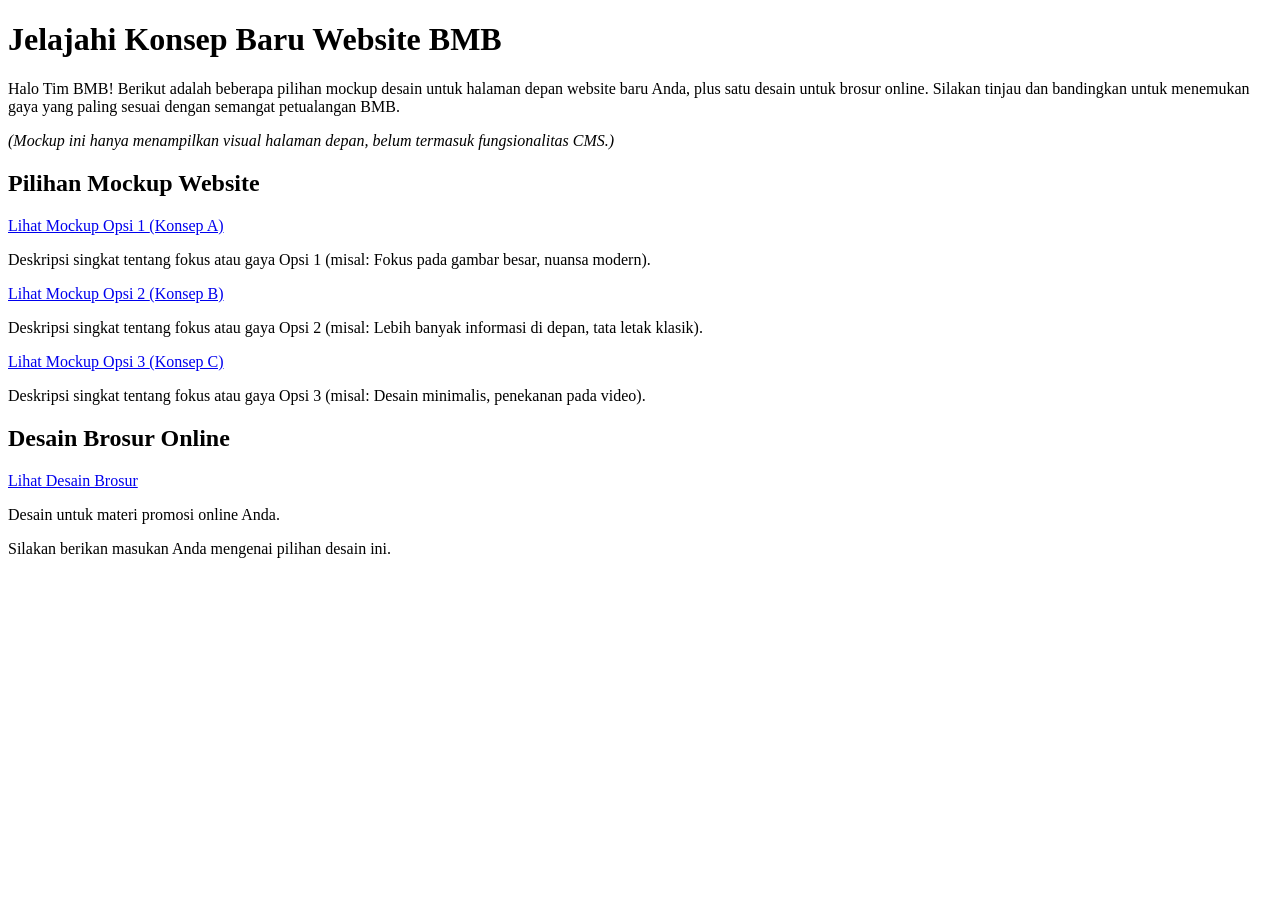
==== index.html @ 13719c78 "Create index.html" ====
<!DOCTYPE html>
<html lang="id">
<head>
    <meta charset="UTF-8">
    <meta name="viewport" content="width=device-width, initial-scale=1.0">
    <title>Pilihan Desain Website Baru untuk BMB: Tour Sepeda Gunung</title>
    <link rel="stylesheet" href="style.css">
    <link rel="preconnect" href="https://fonts.googleapis.com">
    <link rel="preconnect" href="https://fonts.gstatic.com" crossorigin>
    <link href="https://fonts.googleapis.com/css2?family=Poppins:wght@400;600;700&display=swap" rel="stylesheet">
</head>
<body>

    <div class="container">

        <header>
            <h1>Jelajahi Konsep Baru Website BMB</h1>
            <p>Halo Tim BMB! Berikut adalah beberapa pilihan mockup desain untuk halaman depan website baru Anda, plus satu desain untuk brosur online. Silakan tinjau dan bandingkan untuk menemukan gaya yang paling sesuai dengan semangat petualangan BMB.</p>
            <p class="note"><em>(Mockup ini hanya menampilkan visual halaman depan, belum termasuk fungsionalitas CMS.)</em></p>
        </header>

        <section class="design-options">
            <h2>Pilihan Mockup Website</h2>

            <div class="option-card">
                <a href="#" target="_blank" class="btn-view">
                    Lihat Mockup Opsi 1
                    <span>(Konsep A)</span>
                </a>
                <p class="description">Deskripsi singkat tentang fokus atau gaya Opsi 1 (misal: Fokus pada gambar besar, nuansa modern).</p>
            </div>

            <div class="option-card">
                <a href="#" target="_blank" class="btn-view">
                    Lihat Mockup Opsi 2
                    <span>(Konsep B)</span>
                </a>
                <p class="description">Deskripsi singkat tentang fokus atau gaya Opsi 2 (misal: Lebih banyak informasi di depan, tata letak klasik).</p>
            </div>

            <div class="option-card">
                <a href="#" target="_blank" class="btn-view">
                    Lihat Mockup Opsi 3
                    <span>(Konsep C)</span>
                </a>
                <p class="description">Deskripsi singkat tentang fokus atau gaya Opsi 3 (misal: Desain minimalis, penekanan pada video).</p>
            </div>
        </section>

        <section class="brochure-option">
            <h2>Desain Brosur Online</h2>

            <div class="option-card">
                 <a href="#" target="_blank" class="btn-view btn-brochure">
                    Lihat Desain Brosur
                 </a>
                 <p class="description">Desain untuk materi promosi online Anda.</p>
            </div>
        </section>

        <footer>
            <p>Silakan berikan masukan Anda mengenai pilihan desain ini.</p>
        </footer>

    </div>

</body>
</html>
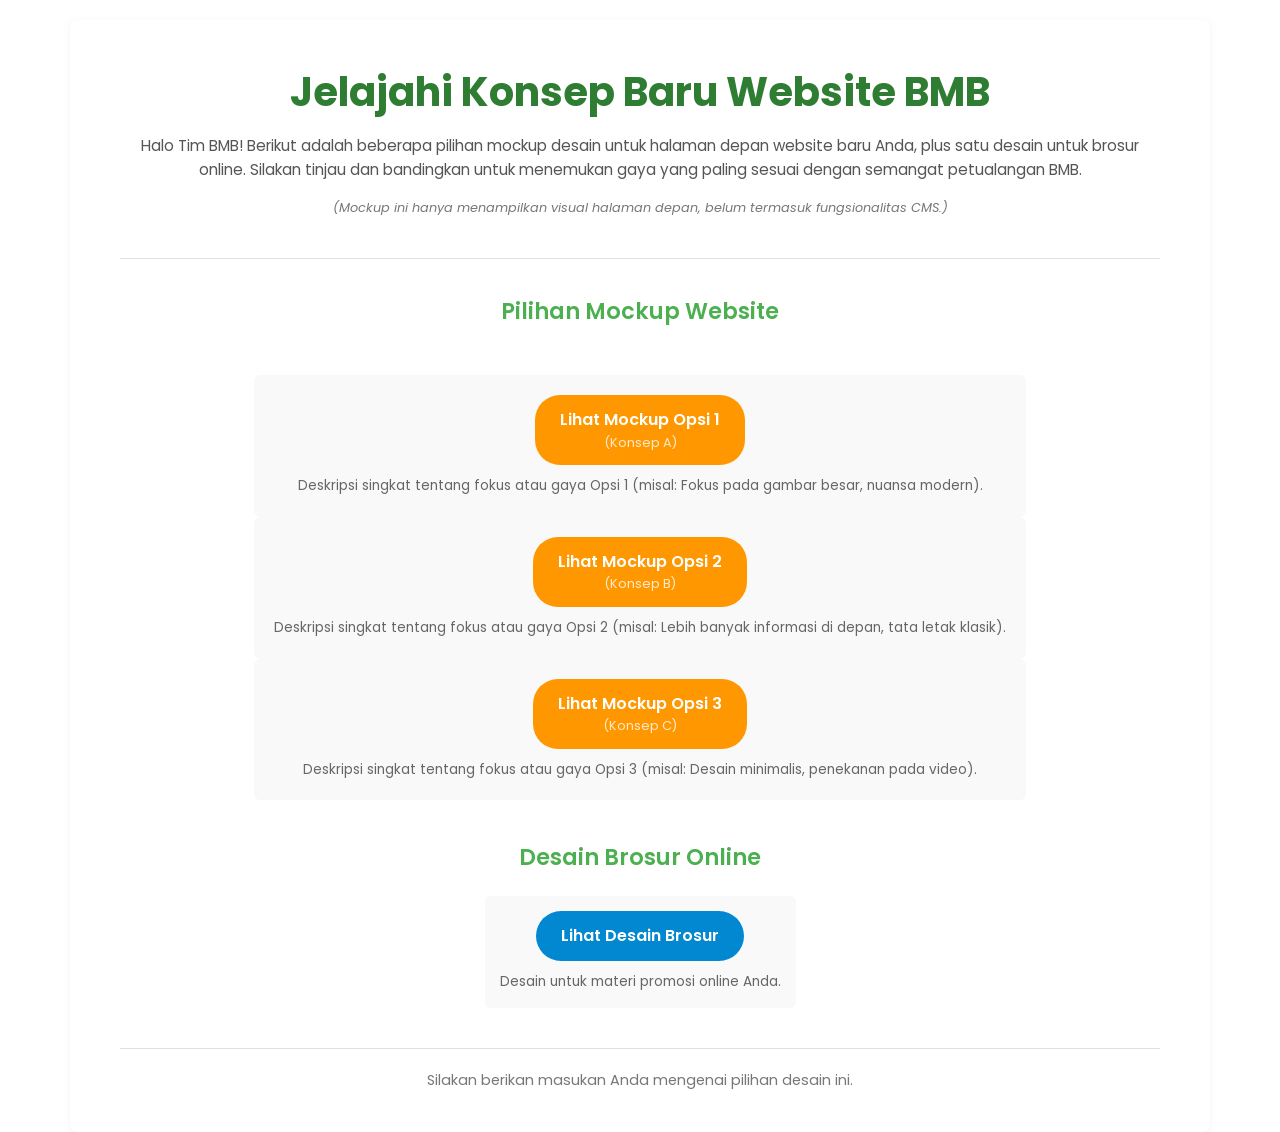
==== commit b30a0dd5: "Update index.html" ====
--- a/index.html
+++ b/index.html
@@ -22,29 +22,34 @@
         <section class="design-options">
             <h2>Pilihan Mockup Website</h2>
 
-            <div class="option-card">
-                <a href="#" target="_blank" class="btn-view">
-                    Lihat Mockup Opsi 1
-                    <span>(Konsep A)</span>
-                </a>
-                <p class="description">Deskripsi singkat tentang fokus atau gaya Opsi 1 (misal: Fokus pada gambar besar, nuansa modern).</p>
+            <!-- Wrapper Grid untuk Mockup -->
+            <div class="mockup-grid">
+                <div class="option-card">
+                    <a href="#" target="_blank" class="btn-view">
+                        Lihat Mockup Opsi 1
+                        <span>(Konsep A)</span>
+                    </a>
+                    <p class="description">Deskripsi singkat tentang fokus atau gaya Opsi 1 (misal: Fokus pada gambar besar, nuansa modern).</p>
+                </div>
+
+                <div class="option-card">
+                    <a href="#" target="_blank" class="btn-view">
+                        Lihat Mockup Opsi 2
+                        <span>(Konsep B)</span>
+                    </a>
+                    <p class="description">Deskripsi singkat tentang fokus atau gaya Opsi 2 (misal: Lebih banyak informasi di depan, tata letak klasik).</p>
+                </div>
+
+                <div class="option-card">
+                    <a href="#" target="_blank" class="btn-view">
+                        Lihat Mockup Opsi 3
+                        <span>(Konsep C)</span>
+                    </a>
+                    <p class="description">Deskripsi singkat tentang fokus atau gaya Opsi 3 (misal: Desain minimalis, penekanan pada video).</p>
+                </div>
             </div>
+            <!-- Akhir Wrapper Grid -->
 
-            <div class="option-card">
-                <a href="#" target="_blank" class="btn-view">
-                    Lihat Mockup Opsi 2
-                    <span>(Konsep B)</span>
-                </a>
-                <p class="description">Deskripsi singkat tentang fokus atau gaya Opsi 2 (misal: Lebih banyak informasi di depan, tata letak klasik).</p>
-            </div>
-
-            <div class="option-card">
-                <a href="#" target="_blank" class="btn-view">
-                    Lihat Mockup Opsi 3
-                    <span>(Konsep C)</span>
-                </a>
-                <p class="description">Deskripsi singkat tentang fokus atau gaya Opsi 3 (misal: Desain minimalis, penekanan pada video).</p>
-            </div>
         </section>
 
         <section class="brochure-option">
--- a/style.css
+++ b/style.css
@@ -0,0 +1,197 @@
+/* Import Font (jika menggunakan Google Fonts) */
+@import url('https://fonts.googleapis.com/css2?family=Poppins:wght@400;600;700&display=swap');
+
+/* Reset Dasar & Pengaturan Global */
+* {
+    margin: 0;
+    padding: 0;
+    box-sizing: border-box;
+}
+
+body {
+    font-family: 'Poppins', 'Segoe UI', Tahoma, Geneva, Verdana, sans-serif; /* Prioritaskan Poppins */
+    line-height: 1.6;
+    background-color: #F4F1E_A; /* Warna latar belakang - krem/pasir lembut */
+    color: #3D405B; /* Warna teks utama - coklat tua keabu-abuan */
+    padding-top: 20px; /* Beri sedikit ruang di atas */
+}
+
+.container {
+    max-width: 600px; /* Batas lebar maksimum di layar besar */
+    margin: 0 auto; /* Pusatkan container */
+    padding: 20px;
+    background-color: #FFFFFF; /* Latar belakang konten putih */
+    border-radius: 8px; /* Sedikit lengkungan sudut */
+    box-shadow: 0 2px 10px rgba(0, 0, 0, 0.05); /* Bayangan halus */
+}
+
+/* Header */
+header {
+    text-align: center;
+    margin-bottom: 30px;
+    border-bottom: 1px solid #E0E0E0; /* Garis pemisah halus */
+    padding-bottom: 20px;
+}
+
+header h1 {
+    color: #2E7D32; /* Hijau Hutan Tua - Warna utama BMB */
+    font-size: 1.8em; /* Ukuran judul utama */
+    margin-bottom: 10px;
+    font-weight: 700; /* Tebal */
+}
+
+header p {
+    font-size: 0.95em;
+    color: #555; /* Abu-abu sedikit lebih gelap untuk teks pengantar */
+    margin-bottom: 15px;
+}
+
+header .note {
+    font-size: 0.8em;
+    font-style: italic;
+    color: #777;
+}
+
+/* Bagian Opsi Desain */
+.design-options h2,
+.brochure-option h2 {
+    color: #4CAF50; /* Hijau Cerah - Sub-judul */
+    margin-bottom: 20px;
+    font-size: 1.4em;
+    font-weight: 600;
+    text-align: center; /* Pusatkan sub-judul */
+}
+
+.option-card {
+    background-color: #f9f9f9; /* Latar belakang kartu sedikit abu-abu */
+    border: 1px solid #e_0e0e_0; /* Border halus */
+    border-radius: 6px;
+    padding: 15px;
+    margin-bottom: 20px;
+    text-align: center; /* Pusatkan konten kartu */
+}
+
+.option-card .description {
+    font-size: 0.85em;
+    color: #666;
+    margin-top: 10px;
+}
+
+/* Tombol / Link Tampilan */
+.btn-view {
+    display: inline-block; /* Agar bisa diberi padding & margin */
+    background-color: #FF9800; /* Oranye - Energi, Kontras */
+    color: #FFFFFF; /* Teks putih */
+    padding: 12px 25px;
+    text-decoration: none;
+    border-radius: 25px; /* Tombol bentuk pil */
+    font-weight: 600;
+    font-size: 1em;
+    transition: background-color 0.3s ease, transform 0.2s ease;
+    border: none;
+    cursor: pointer;
+}
+
+.btn-view span {
+    display: block; /* Buat label tambahan di baris baru */
+    font-size: 0.8em;
+    font-weight: 400;
+    opacity: 0.8;
+}
+
+.btn-view:hover {
+    background-color: #F57C00; /* Oranye lebih gelap saat hover */
+    transform: translateY(-2px); /* Efek sedikit terangkat */
+}
+
+.btn-view:active {
+    transform: translateY(0); /* Kembali ke posisi normal saat diklik */
+}
+
+/* Tombol khusus untuk brosur (jika ingin warna berbeda) */
+.btn-brochure {
+     background-color: #0288D1; /* Biru Langit - Alternatif */
+}
+
+.btn-brochure:hover {
+     background-color: #01579B; /* Biru lebih gelap */
+}
+
+
+/* Footer */
+footer {
+    text-align: center;
+    margin-top: 30px;
+    padding-top: 15px;
+    border-top: 1px solid #E0E0E0; /* Garis pemisah */
+    font-size: 0.9em;
+    color: #777;
+}
+
+/* Penyesuaian untuk layar sedikit lebih besar (jika diperlukan) */
+@media (min-width: 768px) {
+    header h1 {
+        font-size: 2.2em;
+    }
+
+    .container {
+        padding: 30px 40px; /* Padding lebih besar di layar besar */
+    }
+}
+/* === Tambahan untuk Layout Desktop === */
+
+/* Terapkan gaya ini hanya untuk layar dengan lebar minimal 992px (umumnya tablet landscape / desktop kecil) */
+@media (min-width: 992px) {
+
+    .container {
+        max-width: 1140px; /* Lebarkan container utama untuk desktop */
+        padding: 40px 50px; /* Beri padding lebih lega */
+    }
+
+    header h1 {
+        font-size: 2.5em; /* Judul lebih besar di desktop */
+    }
+
+    /* --- Tata Letak Utama untuk Opsi --- */
+
+    /* Gunakan Flexbox untuk menata bagian opsi secara horizontal */
+    .design-options {
+        display: flex;            /* Aktifkan flex container */
+        justify-content: space-around; /* Beri jarak merata antar item */
+        align-items: flex-start;   /* Ratakan item ke atas jika tingginya beda */
+        gap: 25px;              /* Jarak antar kartu opsi */
+        flex-wrap: wrap;        /* Biarkan wrap jika container terlalu sempit (jarang terjadi di 992px+) */
+        margin-bottom: 40px;    /* Jarak bawah setelah grup mockup */
+    }
+
+    /* Atur basis lebar untuk setiap kartu mockup (kira-kira 1/3 lebar, dikurangi gap) */
+    .design-options .option-card {
+        flex-basis: calc(33.333% - 20px); /* Kalkulasi lebar basis untuk 3 kolom */
+        flex-grow: 1; /* Izinkan kartu sedikit membesar jika ada ruang ekstra */
+        margin-bottom: 0; /* Hapus margin bawah yg tadinya untuk mobile stacking */
+        padding: 20px; /* Sedikit padding lebih di dalam kartu */
+    }
+
+    /* Tengahkan bagian brosur dan batasi lebarnya agar tidak terlalu lebar */
+    .brochure-option {
+        text-align: center; /* Pastikan kontennya terpusat */
+    }
+
+    .brochure-option .option-card {
+        max-width: 400px; /* Batasi lebar kartu brosur */
+        margin: 0 auto; /* Tengahkan kartu brosur */
+        display: inline-block; /* Agar margin auto bekerja dan tetap bisa di-style */
+        width: auto; /* Biarkan lebarnya menyesuaikan konten, hingga max-width */
+    }
+
+     /* --- Penyesuaian Spasi Vertikal (agar lebih muat 1 layar) --- */
+    header {
+        margin-bottom: 35px;
+        padding-bottom: 25px;
+    }
+
+    footer {
+        margin-top: 40px;
+        padding-top: 20px;
+    }
+}
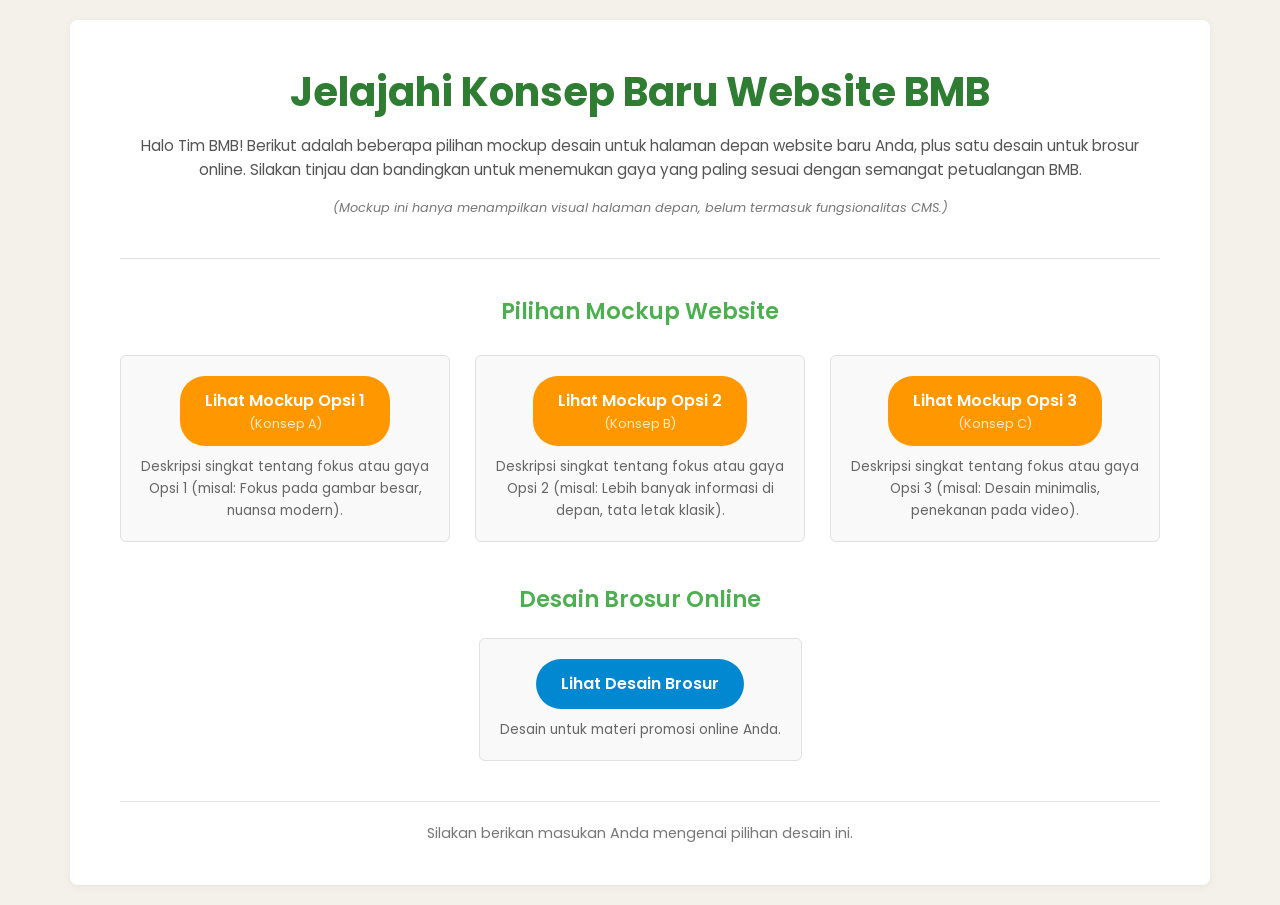
==== commit 54beb9cd: "Update index.html" ====
--- a/index.html
+++ b/index.html
@@ -25,7 +25,7 @@
             <!-- Wrapper Grid untuk Mockup -->
             <div class="mockup-grid">
                 <div class="option-card">
-                    <a href="#" target="_blank" class="btn-view">
+                    <a href="https://ynnadr.github.io/bmbwebsite/" target="_blank" class="btn-view">
                         Lihat Mockup Opsi 1
                         <span>(Konsep A)</span>
                     </a>
@@ -33,7 +33,7 @@
                 </div>
 
                 <div class="option-card">
-                    <a href="#" target="_blank" class="btn-view">
+                    <a href="https://ynnadr.github.io/bmbwebsite/indexa.html" target="_blank" class="btn-view">
                         Lihat Mockup Opsi 2
                         <span>(Konsep B)</span>
                     </a>
@@ -41,7 +41,7 @@
                 </div>
 
                 <div class="option-card">
-                    <a href="#" target="_blank" class="btn-view">
+                    <a href="https://ynnadr.github.io/bmbwebsite/indexb.html" target="_blank" class="btn-view">
                         Lihat Mockup Opsi 3
                         <span>(Konsep C)</span>
                     </a>
@@ -56,7 +56,7 @@
             <h2>Desain Brosur Online</h2>
 
             <div class="option-card">
-                 <a href="#" target="_blank" class="btn-view btn-brochure">
+                 <a href="https://ynnadr.github.io/onlinebrochure/" target="_blank" class="btn-view btn-brochure">
                     Lihat Desain Brosur
                  </a>
                  <p class="description">Desain untuk materi promosi online Anda.</p>
--- a/style.css
+++ b/style.css
@@ -11,13 +11,14 @@
 body {
     font-family: 'Poppins', 'Segoe UI', Tahoma, Geneva, Verdana, sans-serif; /* Prioritaskan Poppins */
     line-height: 1.6;
-    background-color: #F4F1E_A; /* Warna latar belakang - krem/pasir lembut */
+    background-color: #F4F1EA; /* Warna latar belakang - krem/pasir lembut */
     color: #3D405B; /* Warna teks utama - coklat tua keabu-abuan */
     padding-top: 20px; /* Beri sedikit ruang di atas */
+    padding-bottom: 20px; /* Ruang di bawah */
 }
 
 .container {
-    max-width: 600px; /* Batas lebar maksimum di layar besar */
+    max-width: 600px; /* Batas lebar maksimum di layar kecil/default */
     margin: 0 auto; /* Pusatkan container */
     padding: 20px;
     background-color: #FFFFFF; /* Latar belakang konten putih */
@@ -52,7 +53,12 @@
     color: #777;
 }
 
-/* Bagian Opsi Desain */
+/* Bagian Opsi Desain & Brosur */
+.design-options,
+.brochure-option {
+    margin-bottom: 30px; /* Jarak antar bagian */
+}
+
 .design-options h2,
 .brochure-option h2 {
     color: #4CAF50; /* Hijau Cerah - Sub-judul */
@@ -64,12 +70,19 @@
 
 .option-card {
     background-color: #f9f9f9; /* Latar belakang kartu sedikit abu-abu */
-    border: 1px solid #e_0e0e_0; /* Border halus */
+    border: 1px solid #e0e0e0; /* Border halus */
     border-radius: 6px;
     padding: 15px;
-    margin-bottom: 20px;
+    margin-bottom: 20px; /* Jarak antar kartu di mobile */
     text-align: center; /* Pusatkan konten kartu */
 }
+
+/* Hilangkan margin bawah pada kartu terakhir di setiap section (mobile view) */
+.design-options .option-card:last-child,
+.brochure-option .option-card:last-child {
+     margin-bottom: 0;
+}
+
 
 .option-card .description {
     font-size: 0.85em;
@@ -117,7 +130,6 @@
      background-color: #01579B; /* Biru lebih gelap */
 }
 
-
 /* Footer */
 footer {
     text-align: center;
@@ -128,19 +140,8 @@
     color: #777;
 }
 
-/* Penyesuaian untuk layar sedikit lebih besar (jika diperlukan) */
-@media (min-width: 768px) {
-    header h1 {
-        font-size: 2.2em;
-    }
-
-    .container {
-        padding: 30px 40px; /* Padding lebih besar di layar besar */
-    }
-}
-/* === Tambahan untuk Layout Desktop === */
-
-/* Terapkan gaya ini hanya untuk layar dengan lebar minimal 992px (umumnya tablet landscape / desktop kecil) */
+/* === Penyesuaian untuk Layar Desktop === */
+/* Terapkan gaya ini hanya untuk layar dengan lebar minimal 992px */
 @media (min-width: 992px) {
 
     .container {
@@ -148,50 +149,73 @@
         padding: 40px 50px; /* Beri padding lebih lega */
     }
 
+    header {
+        margin-bottom: 35px;
+        padding-bottom: 25px;
+    }
+
     header h1 {
         font-size: 2.5em; /* Judul lebih besar di desktop */
     }
 
-    /* --- Tata Letak Utama untuk Opsi --- */
-
-    /* Gunakan Flexbox untuk menata bagian opsi secara horizontal */
+    /* --- Tata Letak Bagian Opsi Mockup --- */
+
     .design-options {
-        display: flex;            /* Aktifkan flex container */
-        justify-content: space-around; /* Beri jarak merata antar item */
-        align-items: flex-start;   /* Ratakan item ke atas jika tingginya beda */
-        gap: 25px;              /* Jarak antar kartu opsi */
-        flex-wrap: wrap;        /* Biarkan wrap jika container terlalu sempit (jarang terjadi di 992px+) */
-        margin-bottom: 40px;    /* Jarak bawah setelah grup mockup */
-    }
-
-    /* Atur basis lebar untuk setiap kartu mockup (kira-kira 1/3 lebar, dikurangi gap) */
-    .design-options .option-card {
-        flex-basis: calc(33.333% - 20px); /* Kalkulasi lebar basis untuk 3 kolom */
-        flex-grow: 1; /* Izinkan kartu sedikit membesar jika ada ruang ekstra */
-        margin-bottom: 0; /* Hapus margin bawah yg tadinya untuk mobile stacking */
-        padding: 20px; /* Sedikit padding lebih di dalam kartu */
-    }
-
-    /* Tengahkan bagian brosur dan batasi lebarnya agar tidak terlalu lebar */
+        margin-bottom: 40px; /* Jarak ke bagian brosur */
+    }
+
+    .design-options h2 {
+        margin-bottom: 25px; /* Jarak dari judul ke grid kartu */
+    }
+
+    /* Terapkan Flexbox ke wrapper .mockup-grid */
+    .mockup-grid {
+        display: flex;
+        justify-content: space-around; /* Atau space-between jika ingin rapat ke tepi */
+        align-items: flex-start;
+        gap: 25px; /* Jarak antar kartu */
+        flex-wrap: wrap; /* Pengaman */
+    }
+
+    /* Styling untuk kartu mockup di dalam grid */
+    .mockup-grid .option-card {
+        flex-basis: calc(33.333% - 20px); /* Lebar basis 3 kolom (sesuaikan angka pengurang jika gap berubah) */
+        flex-grow: 1; /* Izinkan kartu membesar sedikit */
+        margin-bottom: 0; /* Hapus margin bawah, diatur oleh gap */
+        padding: 20px;
+    }
+
+    /* --- Tata Letak Bagian Brosur --- */
     .brochure-option {
+        margin-bottom: 40px; /* Jarak dari brosur ke footer */
         text-align: center; /* Pastikan kontennya terpusat */
     }
 
     .brochure-option .option-card {
         max-width: 400px; /* Batasi lebar kartu brosur */
         margin: 0 auto; /* Tengahkan kartu brosur */
-        display: inline-block; /* Agar margin auto bekerja dan tetap bisa di-style */
-        width: auto; /* Biarkan lebarnya menyesuaikan konten, hingga max-width */
-    }
-
-     /* --- Penyesuaian Spasi Vertikal (agar lebih muat 1 layar) --- */
-    header {
-        margin-bottom: 35px;
-        padding-bottom: 25px;
-    }
-
+        display: inline-block; /* Agar margin auto bekerja */
+        width: auto; /* Lebar menyesuaikan konten */
+        padding: 20px; /* Sesuaikan padding jika perlu */
+    }
+
+    /* --- Footer --- */
     footer {
         margin-top: 40px;
         padding-top: 20px;
     }
 }
+
+/* Opsi media query lain jika perlu penyesuaian tablet (misal: 768px) */
+/*
+@media (min-width: 768px) and (max-width: 991px) {
+    .container {
+        max-width: 720px;
+    }
+    // Tambahkan gaya khusus tablet di sini jika diperlukan
+    // Misalnya, mockup dibuat 2 kolom
+    // .mockup-grid .option-card {
+    //     flex-basis: calc(50% - 15px);
+    // }
+}
+*/
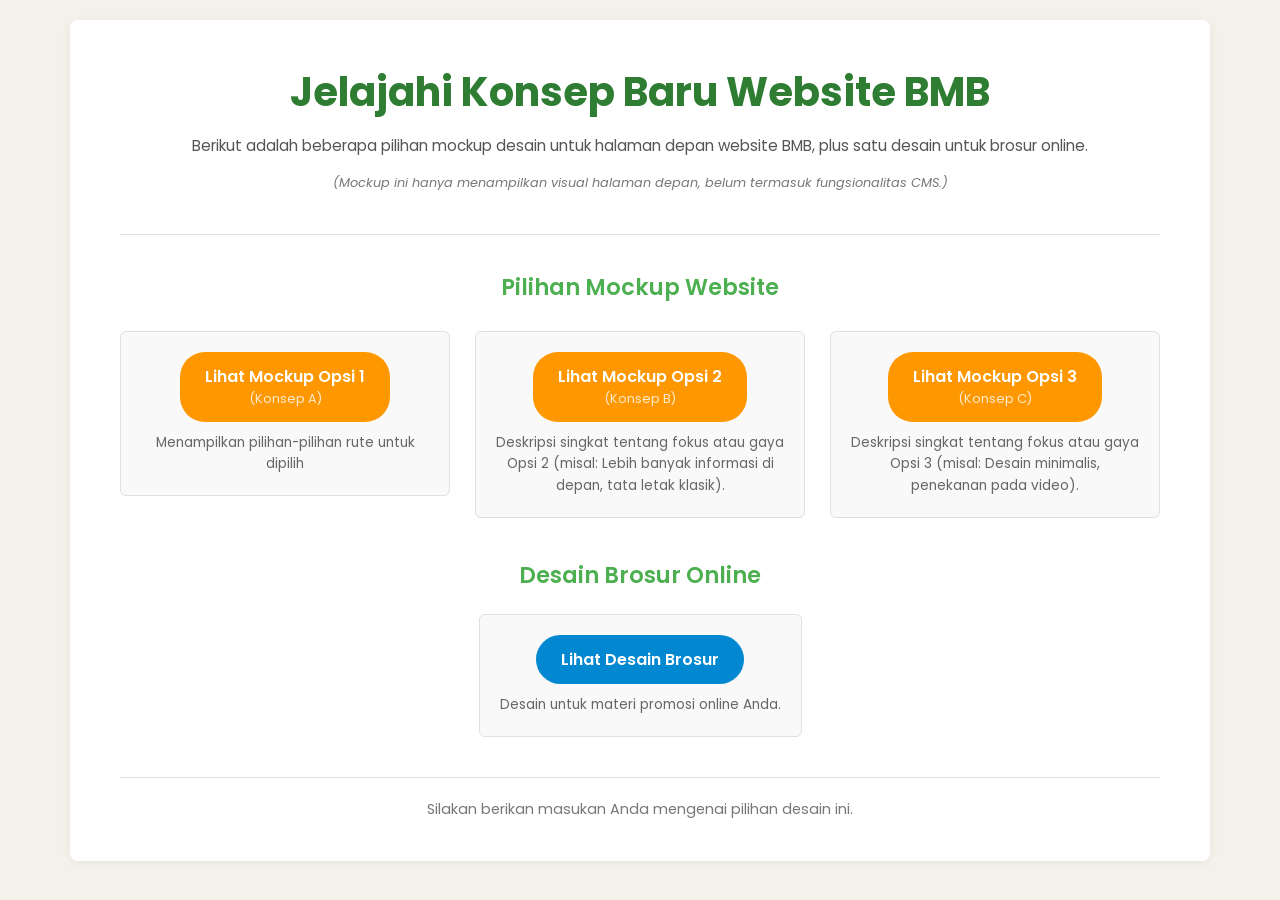
==== commit 1c274d22: "Update index.html" ====
--- a/index.html
+++ b/index.html
@@ -15,7 +15,7 @@
 
         <header>
             <h1>Jelajahi Konsep Baru Website BMB</h1>
-            <p>Halo Tim BMB! Berikut adalah beberapa pilihan mockup desain untuk halaman depan website baru Anda, plus satu desain untuk brosur online. Silakan tinjau dan bandingkan untuk menemukan gaya yang paling sesuai dengan semangat petualangan BMB.</p>
+            <p>Berikut adalah beberapa pilihan mockup desain untuk halaman depan website BMB, plus satu desain untuk brosur online.</p>
             <p class="note"><em>(Mockup ini hanya menampilkan visual halaman depan, belum termasuk fungsionalitas CMS.)</em></p>
         </header>
 
@@ -25,15 +25,15 @@
             <!-- Wrapper Grid untuk Mockup -->
             <div class="mockup-grid">
                 <div class="option-card">
-                    <a href="https://ynnadr.github.io/bmbwebsite/" target="_blank" class="btn-view">
+                    <a href="https://ynnadr.github.io/bmbwebsite/" class="btn-view">
                         Lihat Mockup Opsi 1
                         <span>(Konsep A)</span>
                     </a>
-                    <p class="description">Deskripsi singkat tentang fokus atau gaya Opsi 1 (misal: Fokus pada gambar besar, nuansa modern).</p>
+                    <p class="description">Menampilkan pilihan-pilihan rute untuk dipilih </p>
                 </div>
 
                 <div class="option-card">
-                    <a href="https://ynnadr.github.io/bmbwebsite/indexa.html" target="_blank" class="btn-view">
+                    <a href="https://ynnadr.github.io/bmbwebsite/indexa.html" class="btn-view">
                         Lihat Mockup Opsi 2
                         <span>(Konsep B)</span>
                     </a>
@@ -41,7 +41,7 @@
                 </div>
 
                 <div class="option-card">
-                    <a href="https://ynnadr.github.io/bmbwebsite/indexb.html" target="_blank" class="btn-view">
+                    <a href="https://ynnadr.github.io/bmbwebsite/indexb.html" class="btn-view">
                         Lihat Mockup Opsi 3
                         <span>(Konsep C)</span>
                     </a>
@@ -56,7 +56,7 @@
             <h2>Desain Brosur Online</h2>
 
             <div class="option-card">
-                 <a href="https://ynnadr.github.io/onlinebrochure/" target="_blank" class="btn-view btn-brochure">
+                 <a href="https://ynnadr.github.io/onlinebrochure/" class="btn-view btn-brochure">
                     Lihat Desain Brosur
                  </a>
                  <p class="description">Desain untuk materi promosi online Anda.</p>
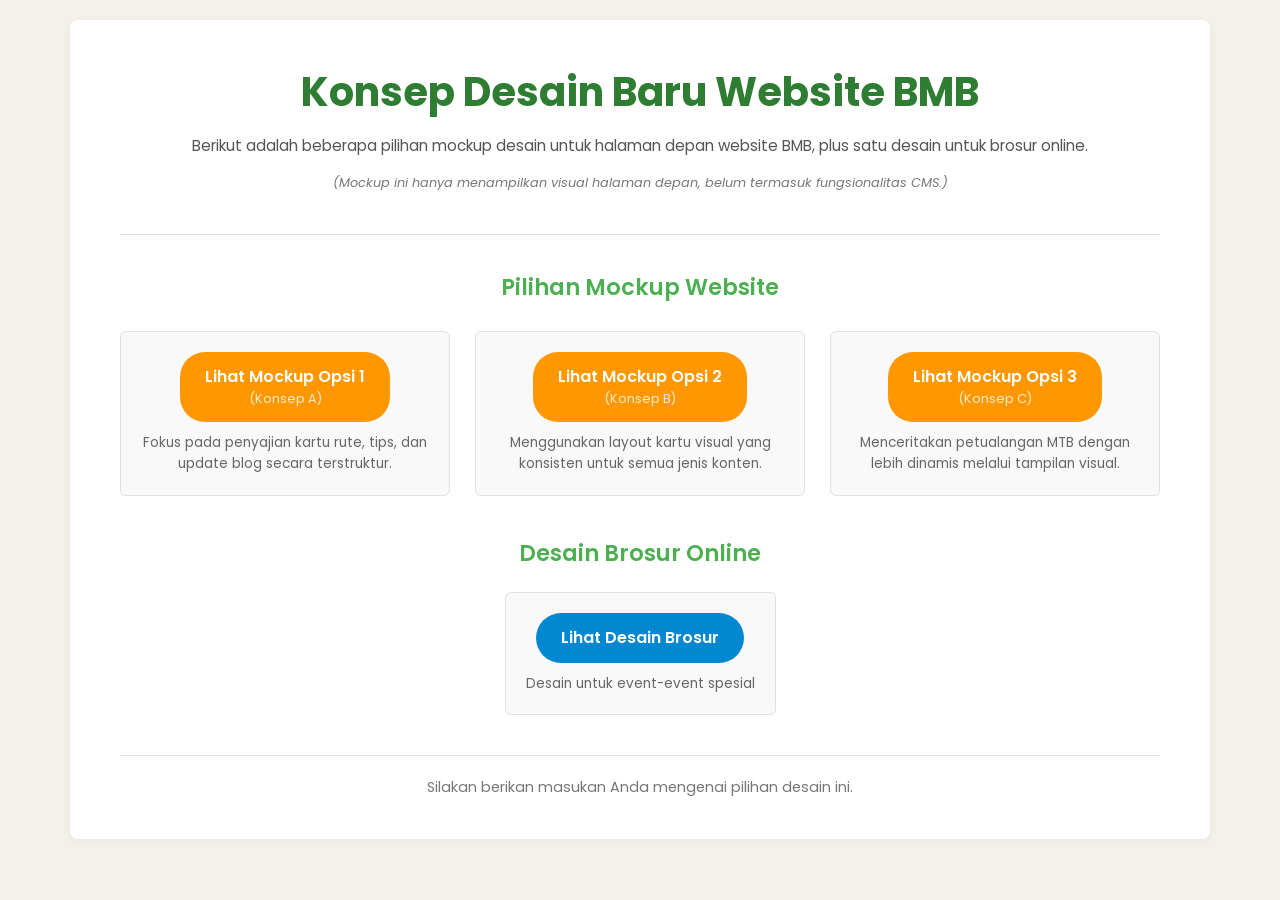
==== commit d9f9b8a4: "Update index.html" ====
--- a/index.html
+++ b/index.html
@@ -14,7 +14,7 @@
     <div class="container">
 
         <header>
-            <h1>Jelajahi Konsep Baru Website BMB</h1>
+            <h1>Konsep Desain Baru Website BMB</h1>
             <p>Berikut adalah beberapa pilihan mockup desain untuk halaman depan website BMB, plus satu desain untuk brosur online.</p>
             <p class="note"><em>(Mockup ini hanya menampilkan visual halaman depan, belum termasuk fungsionalitas CMS.)</em></p>
         </header>
@@ -29,7 +29,7 @@
                         Lihat Mockup Opsi 1
                         <span>(Konsep A)</span>
                     </a>
-                    <p class="description">Menampilkan pilihan-pilihan rute untuk dipilih </p>
+                    <p class="description">Fokus pada penyajian kartu rute, tips, dan update blog secara terstruktur.</p>
                 </div>
 
                 <div class="option-card">
@@ -37,7 +37,7 @@
                         Lihat Mockup Opsi 2
                         <span>(Konsep B)</span>
                     </a>
-                    <p class="description">Deskripsi singkat tentang fokus atau gaya Opsi 2 (misal: Lebih banyak informasi di depan, tata letak klasik).</p>
+                    <p class="description">Menggunakan layout kartu visual yang konsisten untuk semua jenis konten.</p>
                 </div>
 
                 <div class="option-card">
@@ -45,7 +45,7 @@
                         Lihat Mockup Opsi 3
                         <span>(Konsep C)</span>
                     </a>
-                    <p class="description">Deskripsi singkat tentang fokus atau gaya Opsi 3 (misal: Desain minimalis, penekanan pada video).</p>
+                    <p class="description">Menceritakan petualangan MTB dengan lebih dinamis melalui tampilan visual.</p>
                 </div>
             </div>
             <!-- Akhir Wrapper Grid -->
@@ -59,7 +59,7 @@
                  <a href="https://ynnadr.github.io/onlinebrochure/" class="btn-view btn-brochure">
                     Lihat Desain Brosur
                  </a>
-                 <p class="description">Desain untuk materi promosi online Anda.</p>
+                 <p class="description">Desain untuk event-event spesial</p>
             </div>
         </section>
 
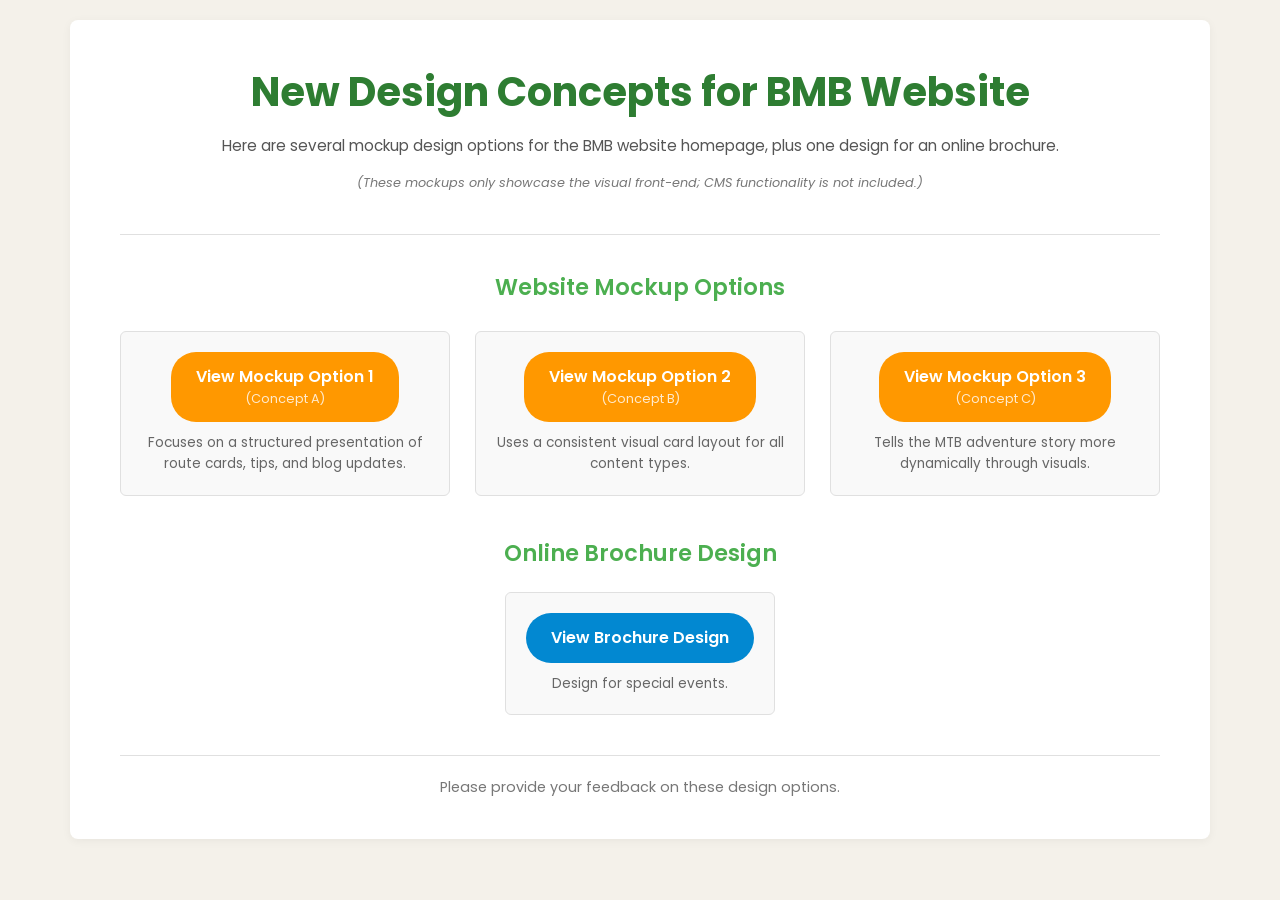
==== commit fb271048: "Create index.html" ====
--- a/index.html
+++ b/index.html
@@ -1,9 +1,9 @@
 <!DOCTYPE html>
-<html lang="id">
+<html lang="en">
 <head>
     <meta charset="UTF-8">
     <meta name="viewport" content="width=device-width, initial-scale=1.0">
-    <title>Pilihan Desain Website Baru untuk BMB: Tour Sepeda Gunung</title>
+    <title>BMB Website Design Options</title>
     <link rel="stylesheet" href="style.css">
     <link rel="preconnect" href="https://fonts.googleapis.com">
     <link rel="preconnect" href="https://fonts.gstatic.com" crossorigin>
@@ -14,57 +14,57 @@
     <div class="container">
 
         <header>
-            <h1>Konsep Desain Baru Website BMB</h1>
-            <p>Berikut adalah beberapa pilihan mockup desain untuk halaman depan website BMB, plus satu desain untuk brosur online.</p>
-            <p class="note"><em>(Mockup ini hanya menampilkan visual halaman depan, belum termasuk fungsionalitas CMS.)</em></p>
+            <h1>New Design Concepts for BMB Website</h1>
+            <p>Here are several mockup design options for the BMB website homepage, plus one design for an online brochure.</p>
+            <p class="note"><em>(These mockups only showcase the visual front-end; CMS functionality is not included.)</em></p>
         </header>
 
         <section class="design-options">
-            <h2>Pilihan Mockup Website</h2>
+            <h2>Website Mockup Options</h2>
 
-            <!-- Wrapper Grid untuk Mockup -->
+            <!-- Wrapper Grid for Mockups -->
             <div class="mockup-grid">
                 <div class="option-card">
-                    <a href="https://ynnadr.github.io/bmbwebsite/" class="btn-view">
-                        Lihat Mockup Opsi 1
-                        <span>(Konsep A)</span>
+                    <a href="https://ynnadr.github.io/bmbwebsite/" target="_blank" class="btn-view">
+                        View Mockup Option 1
+                        <span>(Concept A)</span>
                     </a>
-                    <p class="description">Fokus pada penyajian kartu rute, tips, dan update blog secara terstruktur.</p>
+                    <p class="description">Focuses on a structured presentation of route cards, tips, and blog updates.</p>
                 </div>
 
                 <div class="option-card">
-                    <a href="https://ynnadr.github.io/bmbwebsite/indexa.html" class="btn-view">
-                        Lihat Mockup Opsi 2
-                        <span>(Konsep B)</span>
+                    <a href="https://ynnadr.github.io/bmbwebsite/indexa.html" target="_blank" class="btn-view">
+                        View Mockup Option 2
+                        <span>(Concept B)</span>
                     </a>
-                    <p class="description">Menggunakan layout kartu visual yang konsisten untuk semua jenis konten.</p>
+                    <p class="description">Uses a consistent visual card layout for all content types.</p>
                 </div>
 
                 <div class="option-card">
-                    <a href="https://ynnadr.github.io/bmbwebsite/indexb.html" class="btn-view">
-                        Lihat Mockup Opsi 3
-                        <span>(Konsep C)</span>
+                    <a href="https://ynnadr.github.io/bmbwebsite/indexb.html" target="_blank" class="btn-view">
+                        View Mockup Option 3
+                        <span>(Concept C)</span>
                     </a>
-                    <p class="description">Menceritakan petualangan MTB dengan lebih dinamis melalui tampilan visual.</p>
+                    <p class="description">Tells the MTB adventure story more dynamically through visuals.</p>
                 </div>
             </div>
-            <!-- Akhir Wrapper Grid -->
+            <!-- End Wrapper Grid -->
 
         </section>
 
         <section class="brochure-option">
-            <h2>Desain Brosur Online</h2>
+            <h2>Online Brochure Design</h2>
 
             <div class="option-card">
-                 <a href="https://ynnadr.github.io/onlinebrochure/" class="btn-view btn-brochure">
-                    Lihat Desain Brosur
+                 <a href="https://ynnadr.github.io/onlinebrochure/" target="_blank" class="btn-view btn-brochure">
+                    View Brochure Design
                  </a>
-                 <p class="description">Desain untuk event-event spesial</p>
+                 <p class="description">Design for special events.</p>
             </div>
         </section>
 
         <footer>
-            <p>Silakan berikan masukan Anda mengenai pilihan desain ini.</p>
+            <p>Please provide your feedback on these design options.</p>
         </footer>
 
     </div>
